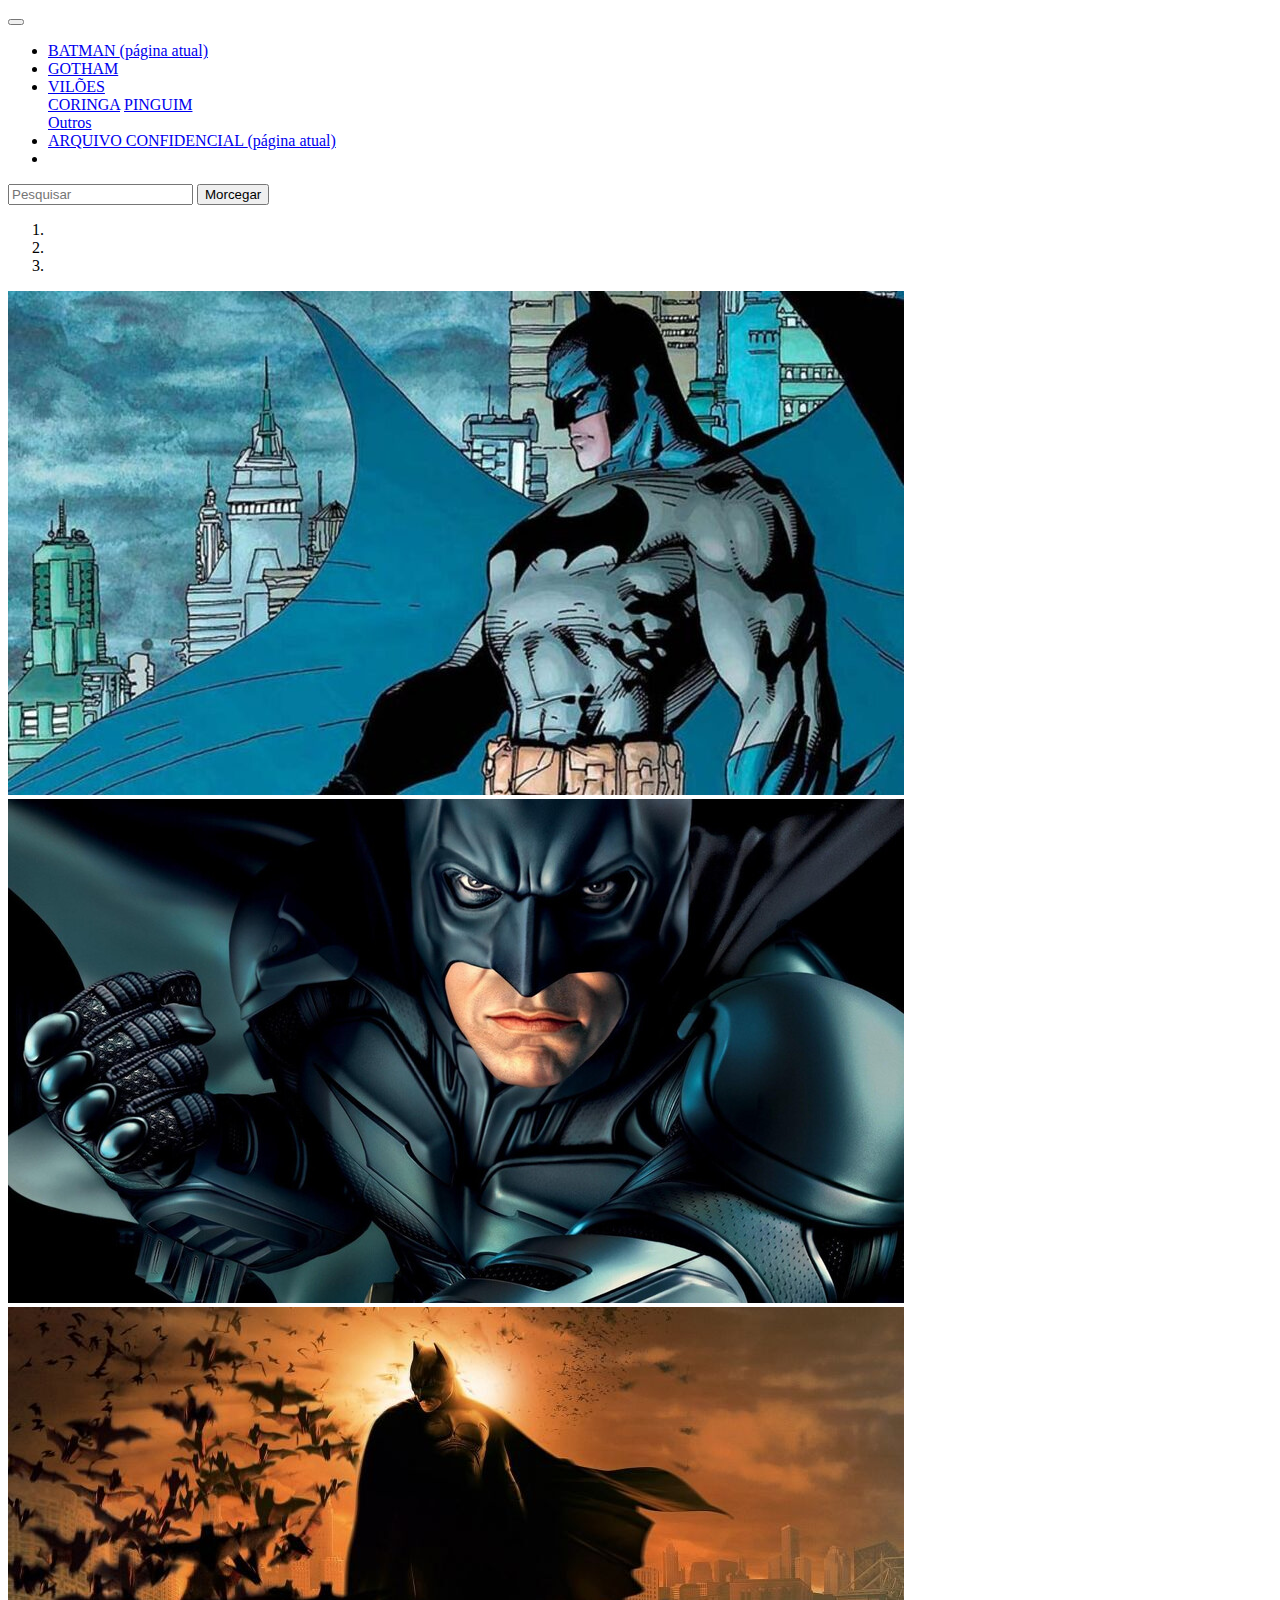
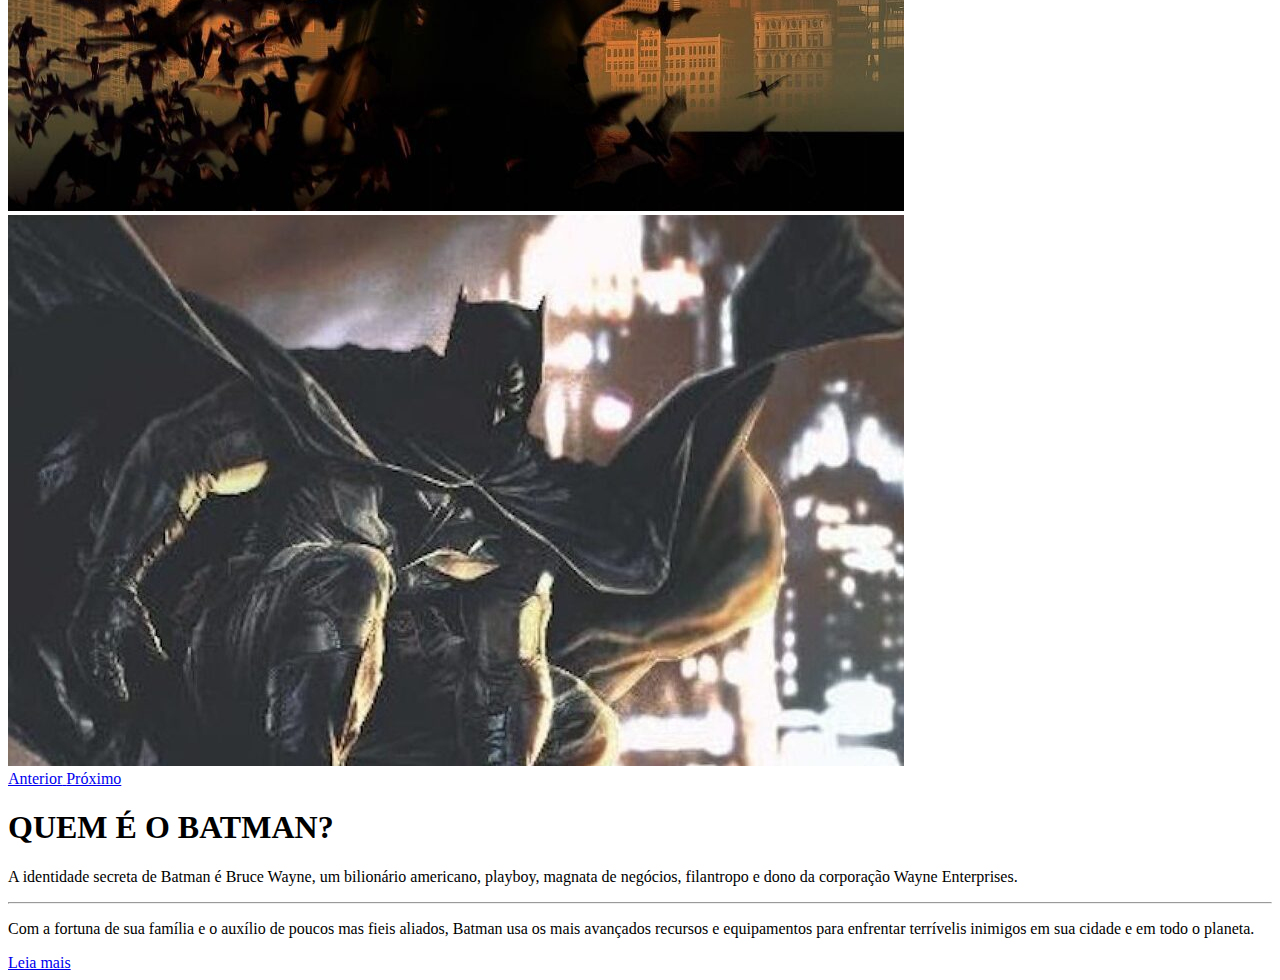
==== Landing Page/index.html @ 7cb43a25 "Add files via upload" ====
<!DOCTYPE html>
<html lang="pt-br">
<head>
    <meta charset="UTF-8">
    <meta http-equiv="X-UA-Compatible" content="IE=edge">
    <meta name="viewport" content="width=device-width, initial-scale=1.0">
    <title>BATMAN</title>
    <link rel="stylesheet" href="https://stackpath.bootstrapcdn.com/bootstrap/4.1.3/css/bootstrap.min.css" integrity="sha384-MCw98/SFnGE8fJT3GXwEOngsV7Zt27NXFoaoApmYm81iuXoPkFOJwJ8ERdknLPMO" crossorigin="anonymous">
</head>
<!--menu--->
<nav class="navbar navbar-expand-lg navbar-warning bg-dark">
    <a class="navbar-brand" href="#"></a>
    <button class="navbar-toggler" type="button" data-toggle="collapse" data-target="#conteudoNavbarSuportado" aria-controls="conteudoNavbarSuportado" aria-expanded="false" aria-label="Alterna navegação">
      <span class="navbar-toggler-icon"></span>
    </button>
  
    <div class="collapse navbar-collapse" id="conteudoNavbarSuportado">
      <ul class="navbar-nav mr-auto">
        <li class="nav-item active">
          <a class="nav-link text-warning" href="#">BATMAN <span class="sr-only">(página atual)</span></a>
        </li>
        <li class="nav-item">
          <a class="nav-link text-warning" href="gotham.html">GOTHAM</a>
        </li>
        <li class="nav-item dropdown">
          <a class="nav-link dropdown-toggle text-warning" href="#" id="navbarDropdown" role="button" data-toggle="dropdown" aria-haspopup="true" aria-expanded="false">
           VILÕES
           
        </a>
          <div class="dropdown-menu" aria-labelledby="navbarDropdown">
            <a class="dropdown-item" href="https://batman.fandom.com/pt-br/wiki/Coringa">CORINGA</a>
            <a class="dropdown-item" href="https://batman.fandom.com/pt-br/wiki/Pinguim_(Oswald_Cobblepot)">PINGUIM</a>
            <div class="dropdown-divider"></div>
            <a class="dropdown-item" href="https://batman.fandom.com/pt-br/wiki/Categoria:Vil%C3%B5es">Outros</a>
          </div>
          <li class="nav-item active">
            <a class="nav-link text-danger" href="piadamortal.html">ARQUIVO CONFIDENCIAL <span class="sr-only">(página atual)</span></a>
          </li>
        </li>
        <li class="nav-item">
        </li>
      </ul>
      <form class="form-inline my-2 my-lg-0">
        <input class="form-control mr-sm-2" type="search" placeholder="Pesquisar" aria-label="Pesquisar">
        <button class="btn btn-warning" type="submit">Morcegar</button>
      </form>
    </div>
  </nav>
  <!--/menu--->
  <!--Carousel--->
  <div id="carouselExampleIndicators" class="carousel slide" data-ride="carousel">
    <ol class="carousel-indicators">
      <li data-target="#carouselExampleIndicators" data-slide-to="0" class="active"></li>
      <li data-target="#carouselExampleIndicators" data-slide-to="1"></li>
      <li data-target="#carouselExampleIndicators" data-slide-to="2"></li>
    </ol>
    <div class="carousel-inner">
      <div class="carousel-item active">
        <img class="d-block w-100" src="assets/02.jpg" alt="Primeiro Slide">
      </div>
      <div class="carousel-item">
        <img class="d-block w-100" src="assets/03.jpg" alt="Segundo Slide">
      </div>
      <div class="carousel-item">
        <img class="d-block w-100" src="assets/01.jpg" alt="Terceiro Slide">
      </div>
      <div class="carousel-item">
        <img class="d-block w-100" src="assets/04.jpg" alt="Terceiro Slide">
      </div>
    </div>
    <a class="carousel-control-prev" href="#carouselExampleIndicators" role="button" data-slide="prev">
      <span class="carousel-control-prev-icon" aria-hidden="true"></span>
      <span class="sr-only">Anterior</span>
    </a>
    <a class="carousel-control-next" href="#carouselExampleIndicators" role="button" data-slide="next">
      <span class="carousel-control-next-icon" aria-hidden="true"></span>
      <span class="sr-only">Próximo</span>
    </a>
  </div>
      <!--/Carousel--->
<!--Jumbotron--->
<div class="jumbotron">
    <h1 class="display-4">QUEM É O BATMAN?</h1>
    <p class="lead">A identidade secreta de Batman é Bruce Wayne, um bilionário americano, playboy, magnata de negócios, filantropo e dono da corporação Wayne Enterprises.</p>
    <hr class="my-4">
    <p> Com a fortuna de sua família e o auxílio de poucos mas fieis aliados, Batman usa os mais avançados recursos e equipamentos para enfrentar terrívelis inimigos em sua cidade e em todo o planeta.</p>
    <a class="btn btn-warning" href="https://www.rika.com.br/personagens-batman" role="button">Leia mais</a>
  </div>
<!--/Jumbotron--->

    <script src="https://code.jquery.com/jquery-3.3.1.slim.min.js" integrity="sha384-q8i/X+965DzO0rT7abK41JStQIAqVgRVzpbzo5smXKp4YfRvH+8abtTE1Pi6jizo" crossorigin="anonymous"></script>
    <script src="https://cdnjs.cloudflare.com/ajax/libs/popper.js/1.14.3/umd/popper.min.js" integrity="sha384-ZMP7rVo3mIykV+2+9J3UJ46jBk0WLaUAdn689aCwoqbBJiSnjAK/l8WvCWPIPm49" crossorigin="anonymous"></script>
    <script src="https://stackpath.bootstrapcdn.com/bootstrap/4.1.3/js/bootstrap.min.js" integrity="sha384-ChfqqxuZUCnJSK3+MXmPNIyE6ZbWh2IMqE241rYiqJxyMiZ6OW/JmZQ5stwEULTy" crossorigin="anonymous"></script> 
</body>
</html>
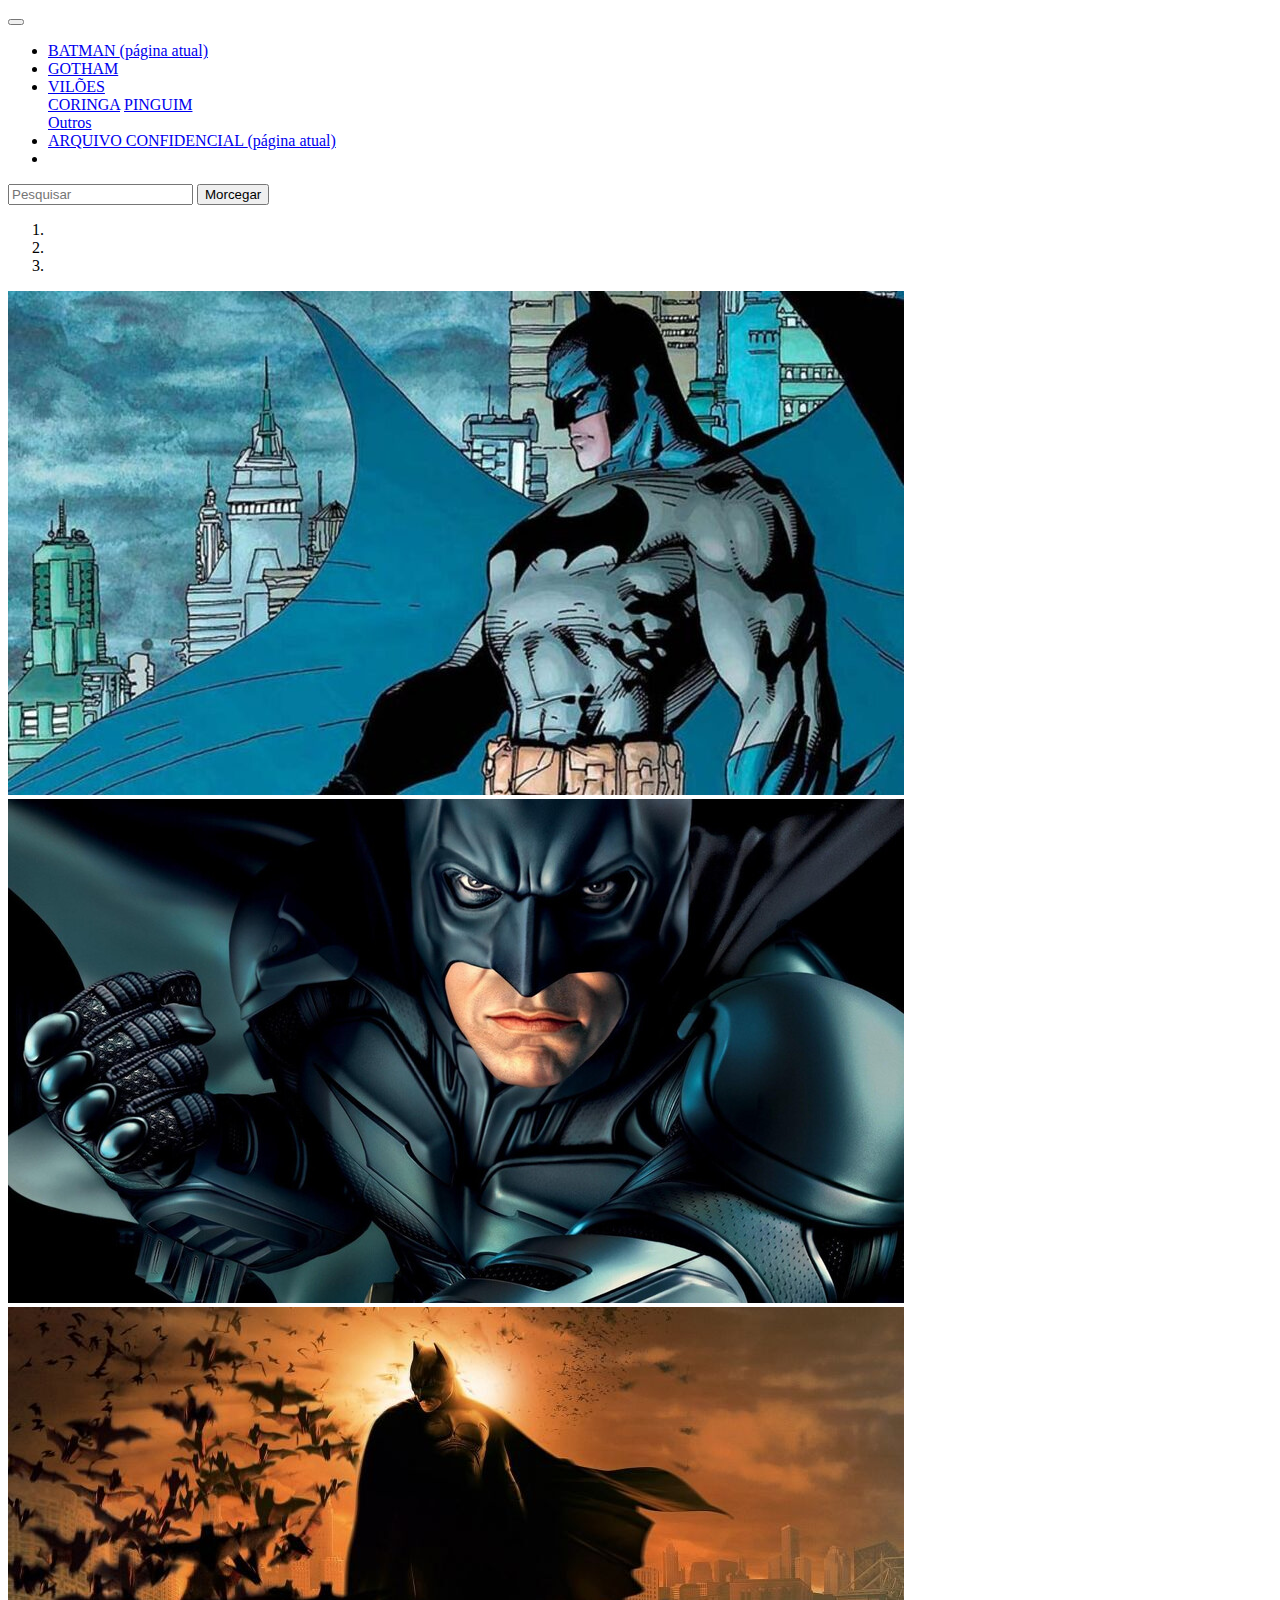
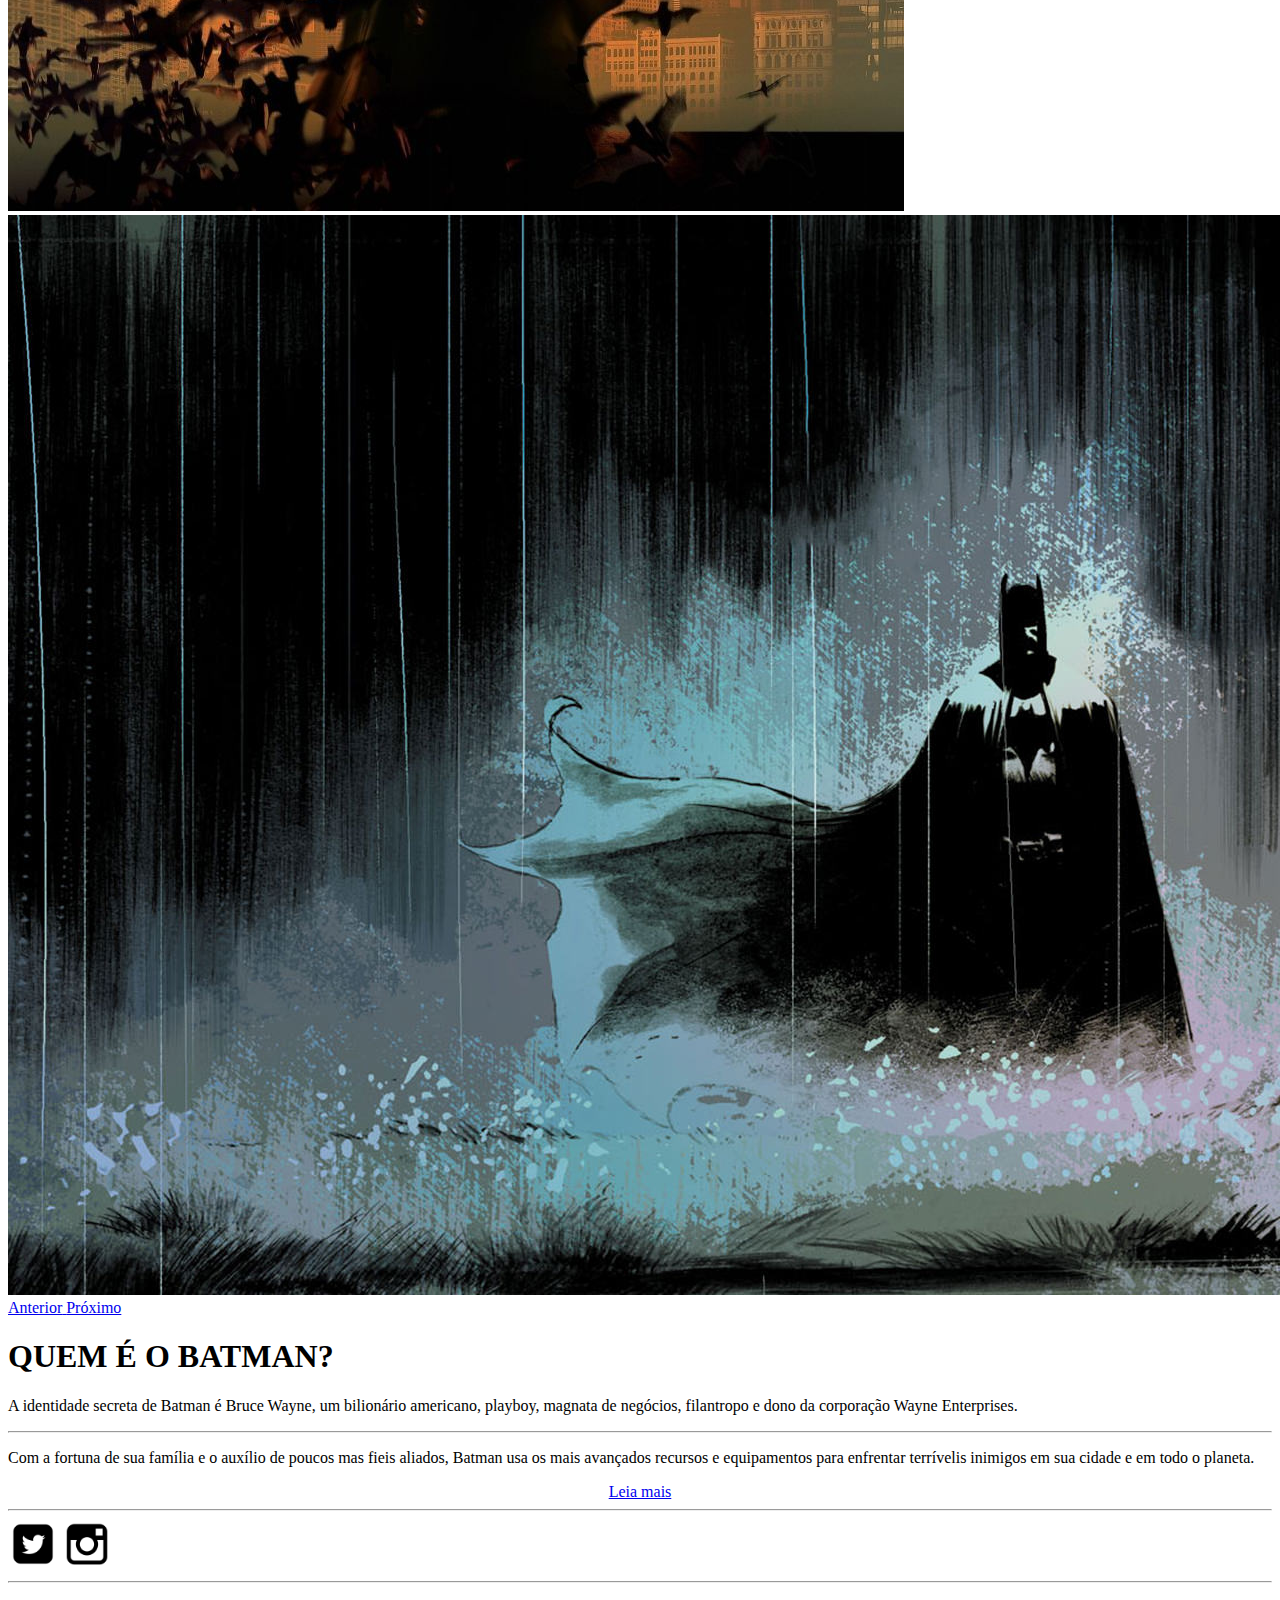
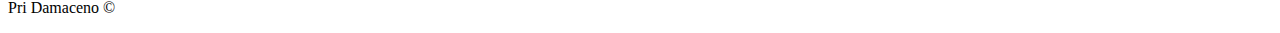
==== commit 7ef76db1: "Add files via upload" ====
--- a/Landing Page/index.html
+++ b/Landing Page/index.html
@@ -6,7 +6,14 @@
     <meta name="viewport" content="width=device-width, initial-scale=1.0">
     <title>BATMAN</title>
     <link rel="stylesheet" href="https://stackpath.bootstrapcdn.com/bootstrap/4.1.3/css/bootstrap.min.css" integrity="sha384-MCw98/SFnGE8fJT3GXwEOngsV7Zt27NXFoaoApmYm81iuXoPkFOJwJ8ERdknLPMO" crossorigin="anonymous">
-</head>
+<style>
+.tm-social{
+  width: 50px;
+  height: 50px;
+}
+  
+</style>
+  </head>
 <!--menu--->
 <nav class="navbar navbar-expand-lg navbar-warning bg-dark">
     <a class="navbar-brand" href="#"></a>
@@ -84,12 +91,34 @@
     <p class="lead">A identidade secreta de Batman é Bruce Wayne, um bilionário americano, playboy, magnata de negócios, filantropo e dono da corporação Wayne Enterprises.</p>
     <hr class="my-4">
     <p> Com a fortuna de sua família e o auxílio de poucos mas fieis aliados, Batman usa os mais avançados recursos e equipamentos para enfrentar terrívelis inimigos em sua cidade e em todo o planeta.</p>
-    <a class="btn btn-warning" href="https://www.rika.com.br/personagens-batman" role="button">Leia mais</a>
+   <center> <a class="btn btn-warning" href="https://www.rika.com.br/personagens-batman" role="button">Leia mais</a>
   </div>
 <!--/Jumbotron--->
 
     <script src="https://code.jquery.com/jquery-3.3.1.slim.min.js" integrity="sha384-q8i/X+965DzO0rT7abK41JStQIAqVgRVzpbzo5smXKp4YfRvH+8abtTE1Pi6jizo" crossorigin="anonymous"></script>
     <script src="https://cdnjs.cloudflare.com/ajax/libs/popper.js/1.14.3/umd/popper.min.js" integrity="sha384-ZMP7rVo3mIykV+2+9J3UJ46jBk0WLaUAdn689aCwoqbBJiSnjAK/l8WvCWPIPm49" crossorigin="anonymous"></script>
     <script src="https://stackpath.bootstrapcdn.com/bootstrap/4.1.3/js/bootstrap.min.js" integrity="sha384-ChfqqxuZUCnJSK3+MXmPNIyE6ZbWh2IMqE241rYiqJxyMiZ6OW/JmZQ5stwEULTy" crossorigin="anonymous"></script> 
-</body>
+<!--Rodapé--->
+<footer>
+  <hr>
+  <div class="row">
+    <div class="col-md-12 d-flex justify-content-center">
+      <a href="https://twitter.com/dcbatman?lang=pt" target="_blank" class="p-2">
+        <img class="tm-social p-30" src="assets/twitter.png" alt="logo do twitter" ></a>
+        <a href="https://instagram.com/batman?utm_medium=copy_link" target="_blank" class="p-2">
+          <img class="tm-social p-30" src="assets/instagram.png" alt="Logo do Instagram" ></a>
+    </div>
+  </div>
+<hr>
+  <div class= "row">
+    <div class="col-md-12">
+      <p class="text-center">
+        Pri Damaceno &copy;
+      </p>
+    </div>  </div>
+    </footer>
+<!--/Rodapé--->
+   
+
+  </body>
 </html>